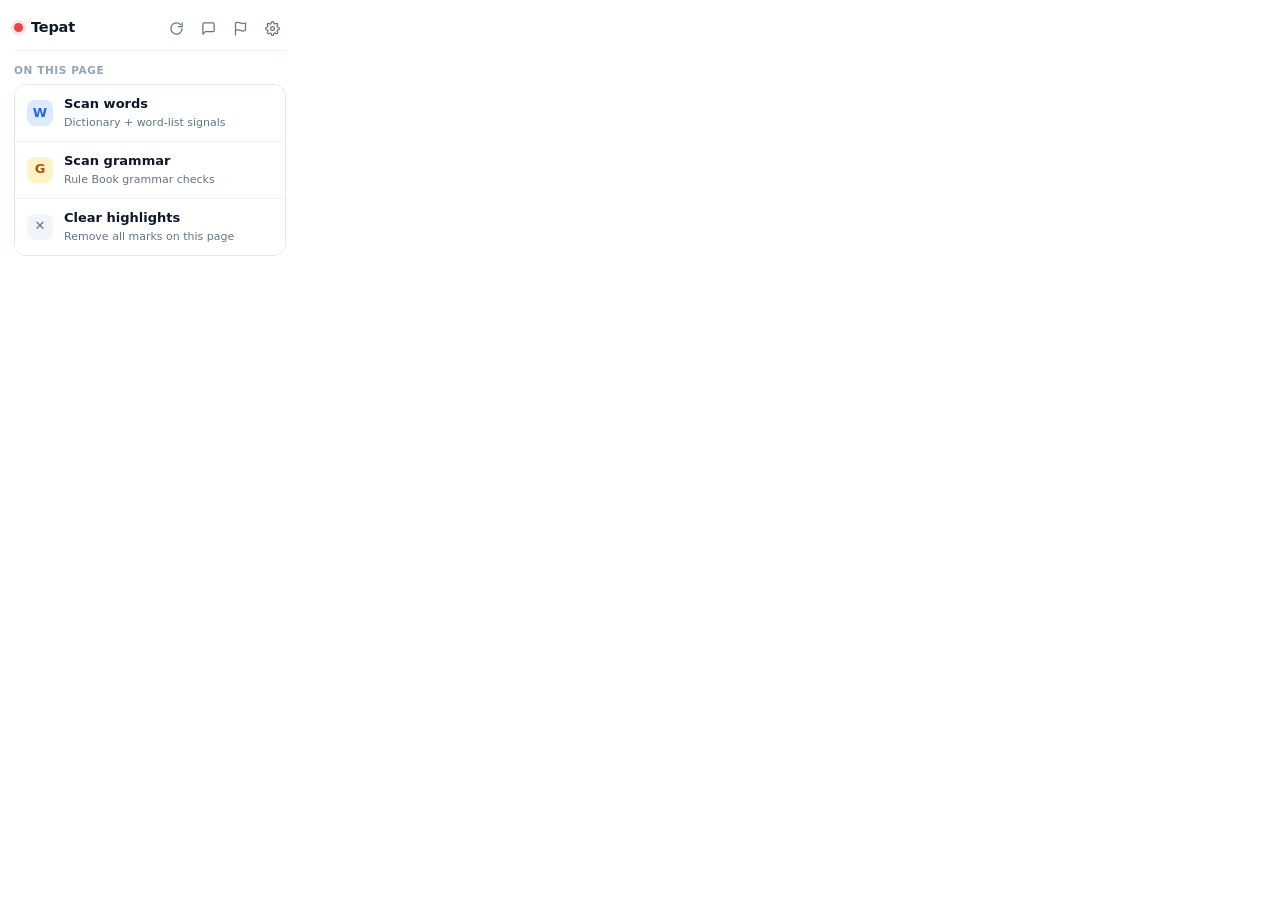
==== extension/popup.html @ 8bc84105 "Hit cards, panels and update detection reworked around what this deployment actually is. Hit-card co" ====
<!DOCTYPE html>
<html lang="en">
<head>
<meta charset="utf-8">
<style>
  * { box-sizing: border-box; }
  body {
    font: 13px/1.45 "Segoe UI", system-ui, -apple-system, sans-serif;
    width: 300px;
    margin: 0;
    padding: 14px;
    color: #1e293b;
    background: #ffffff;
    user-select: none;
  }

  .head {
    display: flex;
    justify-content: space-between;
    align-items: center;
    margin-bottom: 12px;
    padding-bottom: 8px;
    border-bottom: 1px solid #f1f5f9;
  }
  .brand { display: flex; align-items: center; gap: 8px; }
  /* server 状态就是 Tepat 左侧的点：绿 = 在跑，红 = 没跑（用户裁决 2026-10-08）*/
  .brand-dot {
    width: 9px; height: 9px; border-radius: 50%;
    background: #ef4444; box-shadow: 0 0 0 3px #fee2e2;
    transition: all .25s ease;
  }
  .brand-dot.ok { background: #22c55e; box-shadow: 0 0 0 3px #dcfce7; }
  .title {
    margin: 0; font-size: 14.5px; font-weight: 700;
    color: #0f172a; letter-spacing: -0.2px;
  }
  .head-actions { display: flex; align-items: center; gap: 4px; }
  .head-btn {
    display: flex; align-items: center; justify-content: center;
    width: 28px; height: 28px; border-radius: 8px;
    border: none; background: transparent; cursor: pointer;
    color: #64748b; transition: all .15s ease;
  }
  .head-btn:hover { background: #f1f5f9; color: #0f172a; }
  .head-btn svg { width: 15px; height: 15px; }

  /* update 按钮（用户裁决 2026-10-12）：启动时问 server 有没有新 release，
     有 → 显示在最左侧 + 脉冲动画吸引点击 → 点击打开 release 页 */
  .update-btn {
    display: none; /* 默认隐藏——只有检测到新版才出现 */
    position: relative;
    color: #2563eb;
  }
  .update-btn.show { display: flex; }
  .update-btn::after {
    content: '';
    position: absolute; inset: -3px;
    border-radius: 10px;
    background: rgba(37, 99, 235, .25);
    animation: pulse 1.6s ease-out infinite;
    pointer-events: none;
  }
  @keyframes pulse {
    0%   { transform: scale(.75); opacity: .9; }
    70%  { transform: scale(1.25); opacity: 0; }
    100% { transform: scale(1.25); opacity: 0; }
  }

  .section-label {
    font-size: 10.5px; font-weight: 700; letter-spacing: 0.6px;
    color: #94a3b8; text-transform: uppercase;
    margin: 10px 0 6px;
  }

  /* 三个 scan 动作同一个 box（用户裁决 2026-10-08）：Word/Grammar 互相独立
     ——扫一个就清掉另一个的 highlight；Clear 只做清除。 */
  .scan-box {
    border: 1px solid #e2e8f0;
    border-radius: 12px;
    overflow: hidden;
  }
  .scan-btn {
    display: flex; align-items: center; gap: 11px;
    width: 100%; padding: 10px 12px;
    border: none; background: #fff;
    color: #1e293b; cursor: pointer; text-align: left;
    font: inherit;
    transition: background .15s ease;
  }
  .scan-btn + .scan-btn { border-top: 1px solid #f1f5f9; }
  .scan-btn:hover { background: #f8fafc; }
  .scan-btn:active { background: #f1f5f9; }
  .scan-ic {
    display: flex; align-items: center; justify-content: center;
    width: 26px; height: 26px; border-radius: 8px;
    font-size: 13px; font-weight: 700; flex-shrink: 0;
  }
  .ic-word { background: #dbeafe; color: #2563eb; }
  .ic-grammar { background: #fef3c7; color: #b45309; }
  .ic-clear { background: #f1f5f9; color: #64748b; }
  .scan-label { font-size: 13px; font-weight: 600; color: #0f172a; }
  .scan-desc { font-size: 11px; color: #64748b; margin-top: 1px; }
</style>
</head>
<body>

<div class="head">
  <div class="brand">
    <span class="brand-dot" id="dot"></span>
    <h3 class="title">Tepat</h3>
  </div>
  <div class="head-actions">
    <button id="opt-update" class="head-btn update-btn" title="A new Tepat release is available">
      <svg viewBox="0 0 24 24" fill="none" stroke="currentColor" stroke-width="2" stroke-linecap="round" stroke-linejoin="round"><path d="M21 15v4a2 2 0 0 1-2 2H5a2 2 0 0 1-2-2v-4"/><polyline points="7 10 12 15 17 10"/><line x1="12" y1="15" x2="12" y2="3"/></svg>
    </button>
    <button id="opt-sync" class="head-btn" title="Fetch the latest rules & word lists from GitHub">
      <svg viewBox="0 0 24 24" fill="none" stroke="currentColor" stroke-width="2" stroke-linecap="round" stroke-linejoin="round"><path d="M21 12a9 9 0 1 1-2.64-6.36"/><polyline points="21 3 21 9 15 9"/></svg>
    </button>
    <button id="opt-open-panel" class="head-btn" title="Open the floating check panel">
      <svg viewBox="0 0 24 24" fill="none" stroke="currentColor" stroke-width="2" stroke-linecap="round" stroke-linejoin="round"><path d="M21 15a2 2 0 0 1-2 2H7l-4 4V5a2 2 0 0 1 2-2h14a2 2 0 0 1 2 2z"/></svg>
    </button>
    <button id="opt-flag" class="head-btn" title="Report a subjective issue on this page">
      <svg viewBox="0 0 24 24" fill="none" stroke="currentColor" stroke-width="2" stroke-linecap="round" stroke-linejoin="round"><path d="M4 15s1-1 4-1 5 2 8 2 4-1 4-1V3s-1 1-4 1-5-2-8-2-4 1-4 1z"/><line x1="4" y1="22" x2="4" y2="15"/></svg>
    </button>
    <button id="opt-open-dashboard" class="head-btn" title="Open the Tepat dashboard (server frontend)">
      <svg viewBox="0 0 24 24" fill="none" stroke="currentColor" stroke-width="2" stroke-linecap="round" stroke-linejoin="round"><circle cx="12" cy="12" r="3"/><path d="M19.4 15a1.65 1.65 0 0 0 .33 1.82l.06.06a2 2 0 0 1 0 2.83 2 2 0 0 1-2.83 0l-.06-.06a1.65 1.65 0 0 0-1.82-.33 1.65 1.65 0 0 0-1 1.51V21a2 2 0 0 1-2 2 2 2 0 0 1-2-2v-.09A1.65 1.65 0 0 0 9 19.4a1.65 1.65 0 0 0-1.82.33l-.06.06a2 2 0 0 1-2.83 0 2 2 0 0 1 0-2.83l.06-.06a1.65 1.65 0 0 0 .33-1.82 1.65 1.65 0 0 0-1.51-1H3a2 2 0 0 1-2-2 2 2 0 0 1 2-2h.09A1.65 1.65 0 0 0 4.6 9a1.65 1.65 0 0 0-.33-1.82l-.06-.06a2 2 0 0 1 0-2.83 2 2 0 0 1 2.83 0l.06.06a1.65 1.65 0 0 0 1.82.33H9a1.65 1.65 0 0 0 1-1.51V3a2 2 0 0 1 2-2 2 2 0 0 1 2 2v.09a1.65 1.65 0 0 0 1 1.51 1.65 1.65 0 0 0 1.82-.33l.06-.06a2 2 0 0 1 2.83 0 2 2 0 0 1 0 2.83l-.06.06a1.65 1.65 0 0 0-.33 1.82V9a1.65 1.65 0 0 0 1.51 1H21a2 2 0 0 1 2 2 2 2 0 0 1-2 2h-.09a1.65 1.65 0 0 0-1.51 1z"/></svg>
    </button>
  </div>
</div>

<div class="section-label">On this page</div>
<div class="scan-box">
  <button id="opt-scan-word" class="scan-btn" title="Highlight word-level signals (dictionary, word lists)">
    <div class="scan-ic ic-word">W</div>
    <div>
      <div class="scan-label">Scan words</div>
      <div class="scan-desc">Dictionary + word-list signals</div>
    </div>
  </button>
  <button id="opt-scan-grammar" class="scan-btn" title="Highlight grammar-rule hits">
    <div class="scan-ic ic-grammar">G</div>
    <div>
      <div class="scan-label">Scan grammar</div>
      <div class="scan-desc">Rule Book grammar checks</div>
    </div>
  </button>
  <button id="opt-clear-hl" class="scan-btn" title="Remove all highlights from this page">
    <div class="scan-ic ic-clear">✕</div>
    <div>
      <div class="scan-label">Clear highlights</div>
      <div class="scan-desc">Remove all marks on this page</div>
    </div>
  </button>
</div>

<script src="popup.js"></script>
</body>
</html>
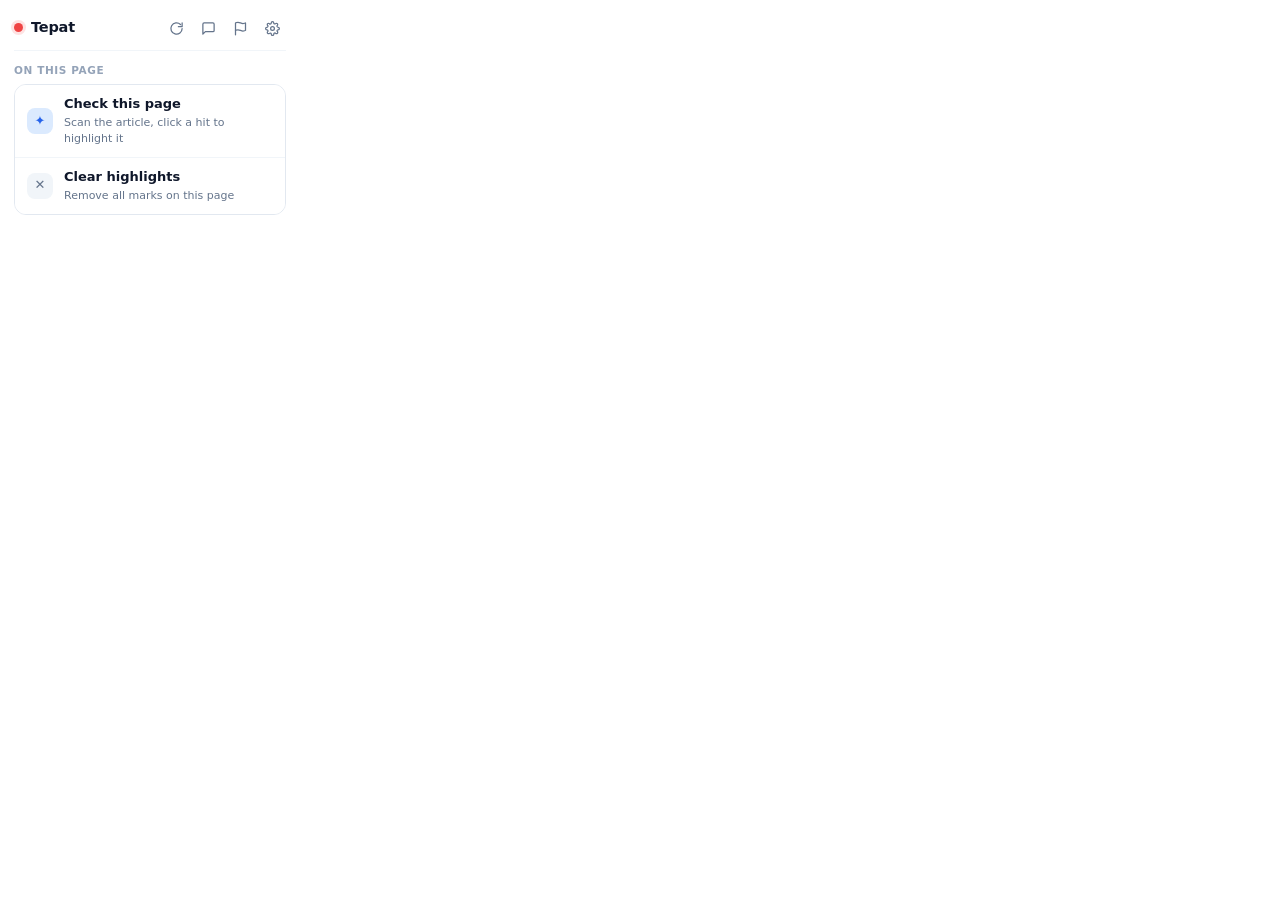
==== commit b4a82d4f: "Page checks no longer try to paint highlights over the whole page. The full-page scan mode — collect" ====
--- a/extension/popup.html
+++ b/extension/popup.html
@@ -130,18 +130,11 @@
 
 <div class="section-label">On this page</div>
 <div class="scan-box">
-  <button id="opt-scan-word" class="scan-btn" title="Highlight word-level signals (dictionary, word lists)">
-    <div class="scan-ic ic-word">W</div>
+  <button id="opt-scan-page" class="scan-btn" title="Collect the article text on this page and check it — hit cards can then be highlighted on the page by clicking them">
+    <div class="scan-ic ic-word">✦</div>
     <div>
-      <div class="scan-label">Scan words</div>
-      <div class="scan-desc">Dictionary + word-list signals</div>
-    </div>
-  </button>
-  <button id="opt-scan-grammar" class="scan-btn" title="Highlight grammar-rule hits">
-    <div class="scan-ic ic-grammar">G</div>
-    <div>
-      <div class="scan-label">Scan grammar</div>
-      <div class="scan-desc">Rule Book grammar checks</div>
+      <div class="scan-label">Check this page</div>
+      <div class="scan-desc">Scan the article, click a hit to highlight it</div>
     </div>
   </button>
   <button id="opt-clear-hl" class="scan-btn" title="Remove all highlights from this page">
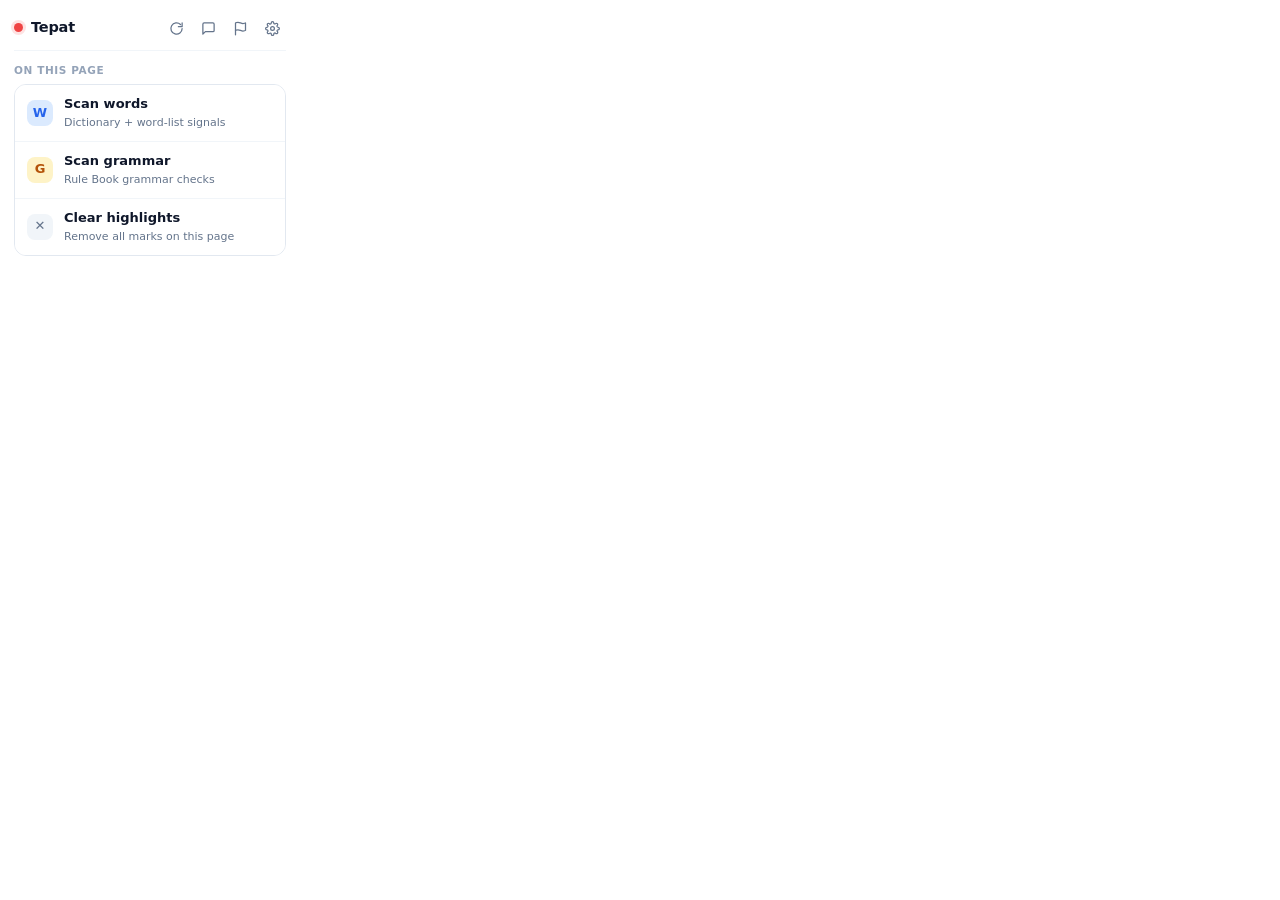
==== commit b8e56faf: "Scan words and Scan grammar are back as two buttons, now flowing through the check panel instead of " ====
--- a/extension/popup.html
+++ b/extension/popup.html
@@ -130,11 +130,18 @@
 
 <div class="section-label">On this page</div>
 <div class="scan-box">
-  <button id="opt-scan-page" class="scan-btn" title="Collect the article text on this page and check it — hit cards can then be highlighted on the page by clicking them">
-    <div class="scan-ic ic-word">✦</div>
+  <button id="opt-scan-word" class="scan-btn" title="Collect the article text and check word-level signals (dictionary, word lists)">
+    <div class="scan-ic ic-word">W</div>
     <div>
-      <div class="scan-label">Check this page</div>
-      <div class="scan-desc">Scan the article, click a hit to highlight it</div>
+      <div class="scan-label">Scan words</div>
+      <div class="scan-desc">Dictionary + word-list signals</div>
+    </div>
+  </button>
+  <button id="opt-scan-grammar" class="scan-btn" title="Collect the article text and check grammar-rule hits">
+    <div class="scan-ic ic-grammar">G</div>
+    <div>
+      <div class="scan-label">Scan grammar</div>
+      <div class="scan-desc">Rule Book grammar checks</div>
     </div>
   </button>
   <button id="opt-clear-hl" class="scan-btn" title="Remove all highlights from this page">
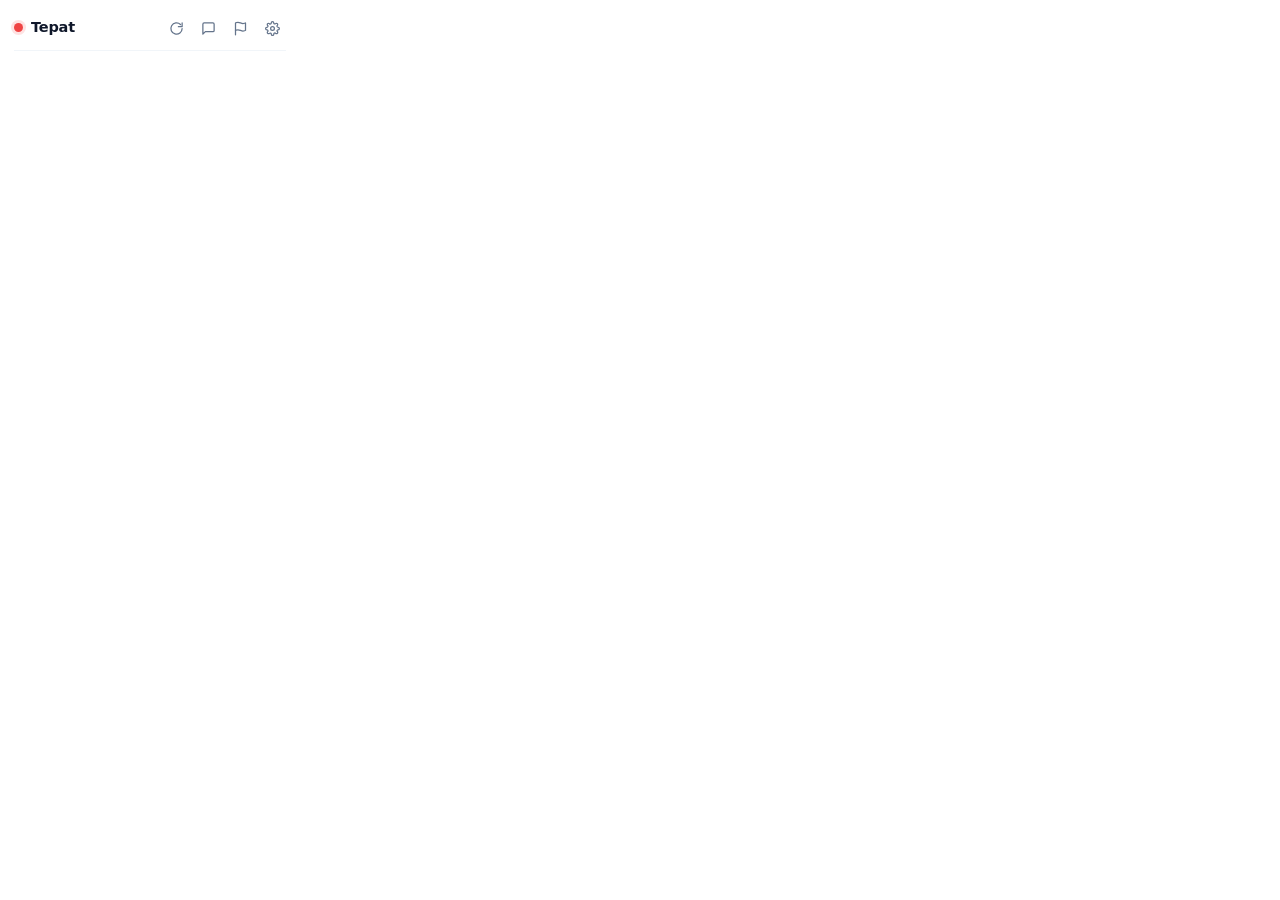
==== commit 0b3fb789: "The whole-page scan feature is cut. Collecting a page's article text and pushing it through the chec" ====
--- a/extension/popup.html
+++ b/extension/popup.html
@@ -66,40 +66,6 @@
     100% { transform: scale(1.25); opacity: 0; }
   }
 
-  .section-label {
-    font-size: 10.5px; font-weight: 700; letter-spacing: 0.6px;
-    color: #94a3b8; text-transform: uppercase;
-    margin: 10px 0 6px;
-  }
-
-  /* 三个 scan 动作同一个 box（用户裁决 2026-10-08）：Word/Grammar 互相独立
-     ——扫一个就清掉另一个的 highlight；Clear 只做清除。 */
-  .scan-box {
-    border: 1px solid #e2e8f0;
-    border-radius: 12px;
-    overflow: hidden;
-  }
-  .scan-btn {
-    display: flex; align-items: center; gap: 11px;
-    width: 100%; padding: 10px 12px;
-    border: none; background: #fff;
-    color: #1e293b; cursor: pointer; text-align: left;
-    font: inherit;
-    transition: background .15s ease;
-  }
-  .scan-btn + .scan-btn { border-top: 1px solid #f1f5f9; }
-  .scan-btn:hover { background: #f8fafc; }
-  .scan-btn:active { background: #f1f5f9; }
-  .scan-ic {
-    display: flex; align-items: center; justify-content: center;
-    width: 26px; height: 26px; border-radius: 8px;
-    font-size: 13px; font-weight: 700; flex-shrink: 0;
-  }
-  .ic-word { background: #dbeafe; color: #2563eb; }
-  .ic-grammar { background: #fef3c7; color: #b45309; }
-  .ic-clear { background: #f1f5f9; color: #64748b; }
-  .scan-label { font-size: 13px; font-weight: 600; color: #0f172a; }
-  .scan-desc { font-size: 11px; color: #64748b; margin-top: 1px; }
 </style>
 </head>
 <body>
@@ -128,31 +94,6 @@
   </div>
 </div>
 
-<div class="section-label">On this page</div>
-<div class="scan-box">
-  <button id="opt-scan-word" class="scan-btn" title="Collect the article text and check word-level signals (dictionary, word lists)">
-    <div class="scan-ic ic-word">W</div>
-    <div>
-      <div class="scan-label">Scan words</div>
-      <div class="scan-desc">Dictionary + word-list signals</div>
-    </div>
-  </button>
-  <button id="opt-scan-grammar" class="scan-btn" title="Collect the article text and check grammar-rule hits">
-    <div class="scan-ic ic-grammar">G</div>
-    <div>
-      <div class="scan-label">Scan grammar</div>
-      <div class="scan-desc">Rule Book grammar checks</div>
-    </div>
-  </button>
-  <button id="opt-clear-hl" class="scan-btn" title="Remove all highlights from this page">
-    <div class="scan-ic ic-clear">✕</div>
-    <div>
-      <div class="scan-label">Clear highlights</div>
-      <div class="scan-desc">Remove all marks on this page</div>
-    </div>
-  </button>
-</div>
-
 <script src="popup.js"></script>
 </body>
 </html>
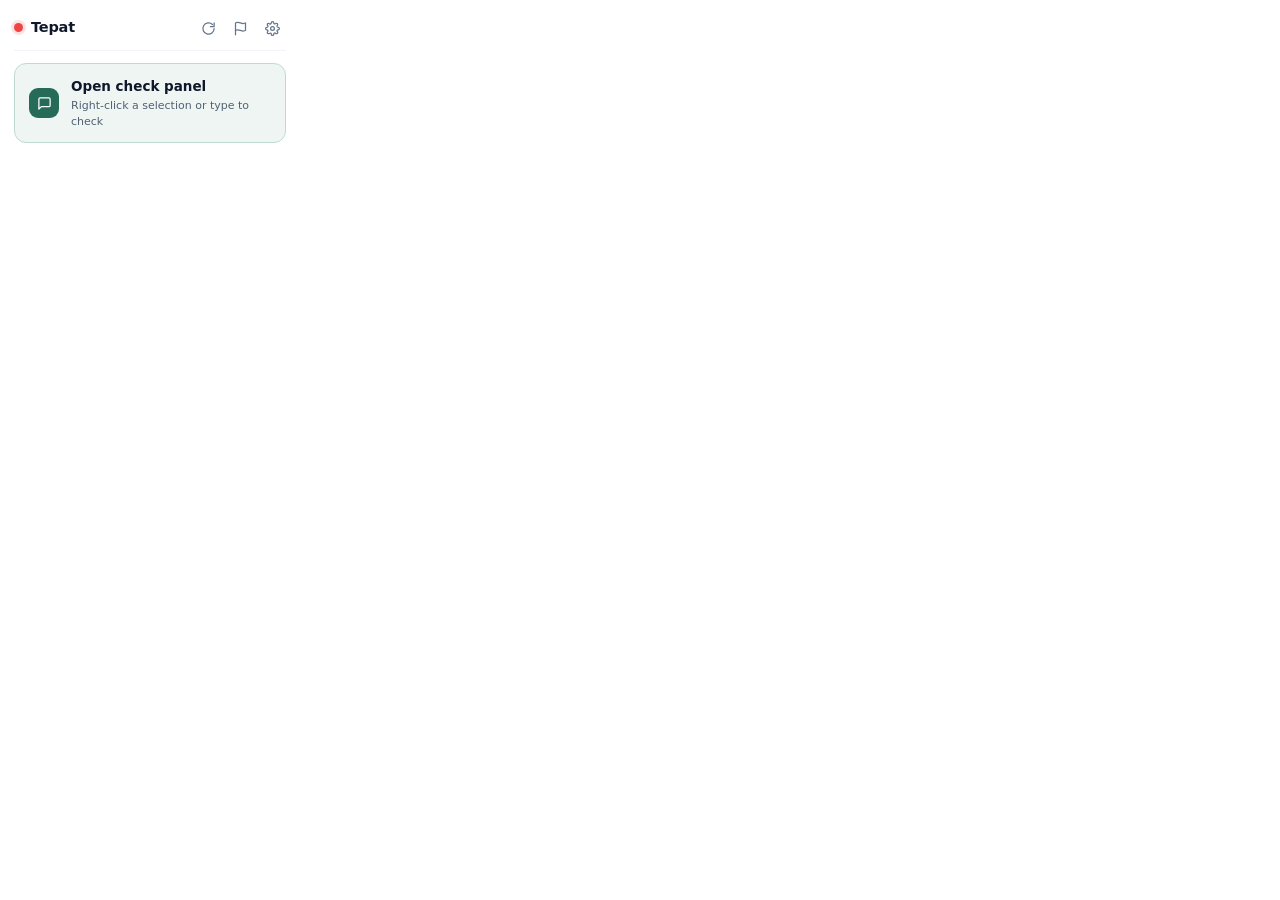
==== commit c61b8d21: "The check panel gets a proper main button. The panel-opening control moves from the small chat icon " ====
--- a/extension/popup.html
+++ b/extension/popup.html
@@ -66,6 +66,26 @@
     100% { transform: scale(1.25); opacity: 0; }
   }
 
+  /* 主 CTA：打开浮动检查面板（唯一检查入口，2026-10-12） */
+  .cta-btn {
+    display: flex; align-items: center; gap: 12px;
+    width: 100%; padding: 13px 14px;
+    border: 1px solid #bfdbd1; border-radius: 12px;
+    background: #eef5f3; color: #0f172a;
+    cursor: pointer; text-align: left; font: inherit;
+    transition: all .15s ease;
+  }
+  .cta-btn:hover { background: #e2efe9; border-color: #256b58; }
+  .cta-btn:active { background: #d6e9e1; }
+  .cta-ic {
+    display: flex; align-items: center; justify-content: center;
+    width: 30px; height: 30px; border-radius: 9px;
+    background: #256b58; color: #fff; flex-shrink: 0;
+  }
+  .cta-ic svg { width: 15px; height: 15px; }
+  .cta-label { font-size: 13.5px; font-weight: 700; }
+  .cta-desc { font-size: 11px; color: #526273; margin-top: 1px; }
+
 </style>
 </head>
 <body>
@@ -82,9 +102,6 @@
     <button id="opt-sync" class="head-btn" title="Fetch the latest rules & word lists from GitHub">
       <svg viewBox="0 0 24 24" fill="none" stroke="currentColor" stroke-width="2" stroke-linecap="round" stroke-linejoin="round"><path d="M21 12a9 9 0 1 1-2.64-6.36"/><polyline points="21 3 21 9 15 9"/></svg>
     </button>
-    <button id="opt-open-panel" class="head-btn" title="Open the floating check panel">
-      <svg viewBox="0 0 24 24" fill="none" stroke="currentColor" stroke-width="2" stroke-linecap="round" stroke-linejoin="round"><path d="M21 15a2 2 0 0 1-2 2H7l-4 4V5a2 2 0 0 1 2-2h14a2 2 0 0 1 2 2z"/></svg>
-    </button>
     <button id="opt-flag" class="head-btn" title="Report a subjective issue on this page">
       <svg viewBox="0 0 24 24" fill="none" stroke="currentColor" stroke-width="2" stroke-linecap="round" stroke-linejoin="round"><path d="M4 15s1-1 4-1 5 2 8 2 4-1 4-1V3s-1 1-4 1-5-2-8-2-4 1-4 1z"/><line x1="4" y1="22" x2="4" y2="15"/></svg>
     </button>
@@ -94,6 +111,16 @@
   </div>
 </div>
 
+<button id="opt-open-panel" class="cta-btn" title="Open the floating check panel — right-click any selection or type into it">
+  <div class="cta-ic">
+    <svg viewBox="0 0 24 24" fill="none" stroke="currentColor" stroke-width="2" stroke-linecap="round" stroke-linejoin="round"><path d="M21 15a2 2 0 0 1-2 2H7l-4 4V5a2 2 0 0 1 2-2h14a2 2 0 0 1 2 2z"/></svg>
+  </div>
+  <div>
+    <div class="cta-label">Open check panel</div>
+    <div class="cta-desc">Right-click a selection or type to check</div>
+  </div>
+</button>
+
 <script src="popup.js"></script>
 </body>
 </html>
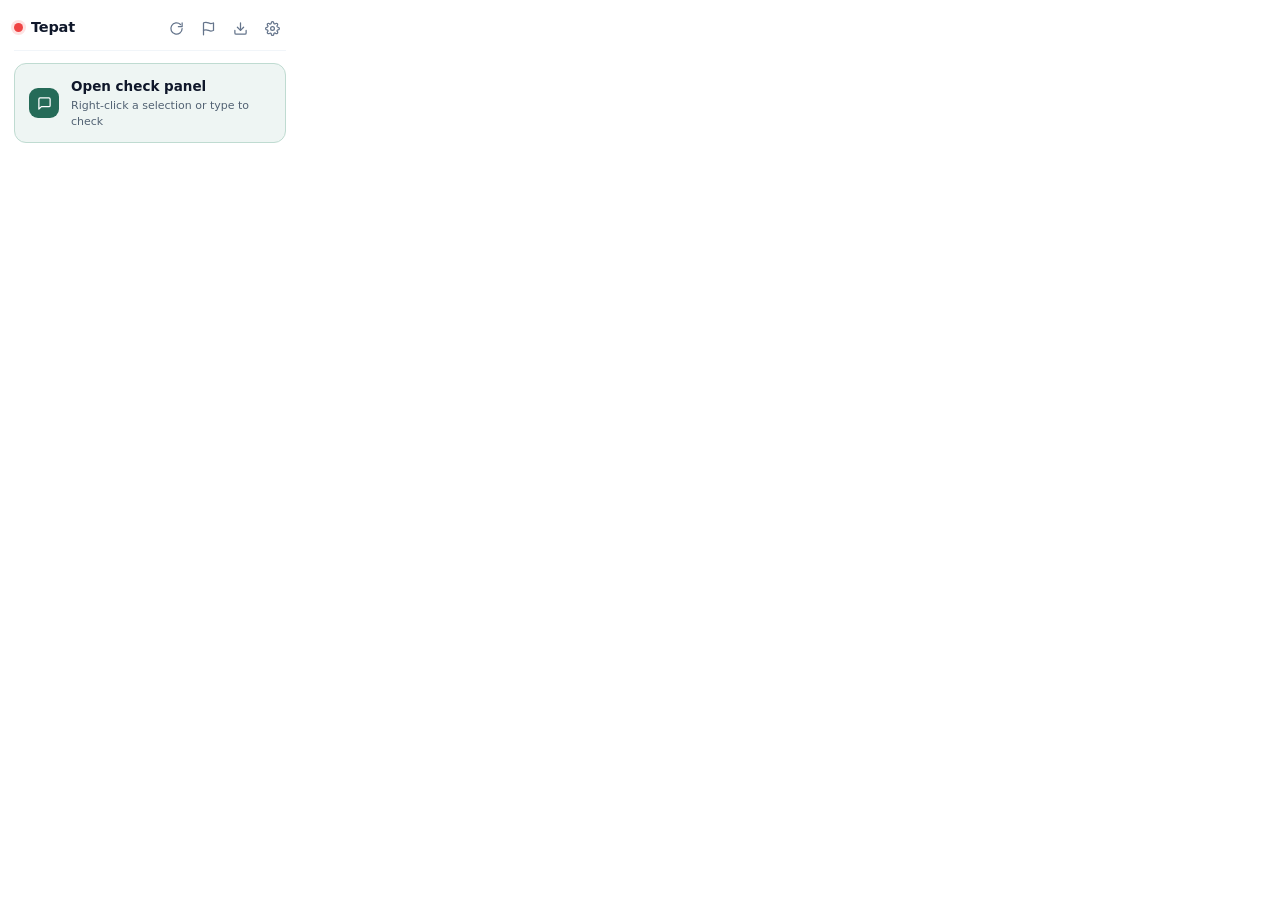
==== commit 10f26649: "Restart is one click from everywhere, and the desktop gains a launcher. Both bat launchers (start.ba" ====
--- a/extension/popup.html
+++ b/extension/popup.html
@@ -105,6 +105,9 @@
     <button id="opt-flag" class="head-btn" title="Report a subjective issue on this page">
       <svg viewBox="0 0 24 24" fill="none" stroke="currentColor" stroke-width="2" stroke-linecap="round" stroke-linejoin="round"><path d="M4 15s1-1 4-1 5 2 8 2 4-1 4-1V3s-1 1-4 1-5-2-8-2-4 1-4 1z"/><line x1="4" y1="22" x2="4" y2="15"/></svg>
     </button>
+    <button id="opt-restart" class="head-btn" title="Restart the server (applies saved .env changes)">
+      <svg viewBox="0 0 24 24" fill="none" stroke="currentColor" stroke-width="2" stroke-linecap="round" stroke-linejoin="round"><path d="M21 15v4a2 2 0 0 1-2 2H5a2 2 0 0 1-2-2v-4"/><polyline points="7 10 12 15 17 10"/><line x1="12" y1="15" x2="12" y2="3"/></svg>
+    </button>
     <button id="opt-open-dashboard" class="head-btn" title="Open the Tepat dashboard (server frontend)">
       <svg viewBox="0 0 24 24" fill="none" stroke="currentColor" stroke-width="2" stroke-linecap="round" stroke-linejoin="round"><circle cx="12" cy="12" r="3"/><path d="M19.4 15a1.65 1.65 0 0 0 .33 1.82l.06.06a2 2 0 0 1 0 2.83 2 2 0 0 1-2.83 0l-.06-.06a1.65 1.65 0 0 0-1.82-.33 1.65 1.65 0 0 0-1 1.51V21a2 2 0 0 1-2 2 2 2 0 0 1-2-2v-.09A1.65 1.65 0 0 0 9 19.4a1.65 1.65 0 0 0-1.82.33l-.06.06a2 2 0 0 1-2.83 0 2 2 0 0 1 0-2.83l.06-.06a1.65 1.65 0 0 0 .33-1.82 1.65 1.65 0 0 0-1.51-1H3a2 2 0 0 1-2-2 2 2 0 0 1 2-2h.09A1.65 1.65 0 0 0 4.6 9a1.65 1.65 0 0 0-.33-1.82l-.06-.06a2 2 0 0 1 0-2.83 2 2 0 0 1 2.83 0l.06.06a1.65 1.65 0 0 0 1.82.33H9a1.65 1.65 0 0 0 1-1.51V3a2 2 0 0 1 2-2 2 2 0 0 1 2 2v.09a1.65 1.65 0 0 0 1 1.51 1.65 1.65 0 0 0 1.82-.33l.06-.06a2 2 0 0 1 2.83 0 2 2 0 0 1 0 2.83l-.06.06a1.65 1.65 0 0 0-.33 1.82V9a1.65 1.65 0 0 0 1.51 1H21a2 2 0 0 1 2 2 2 2 0 0 1-2 2h-.09a1.65 1.65 0 0 0-1.51 1z"/></svg>
     </button>
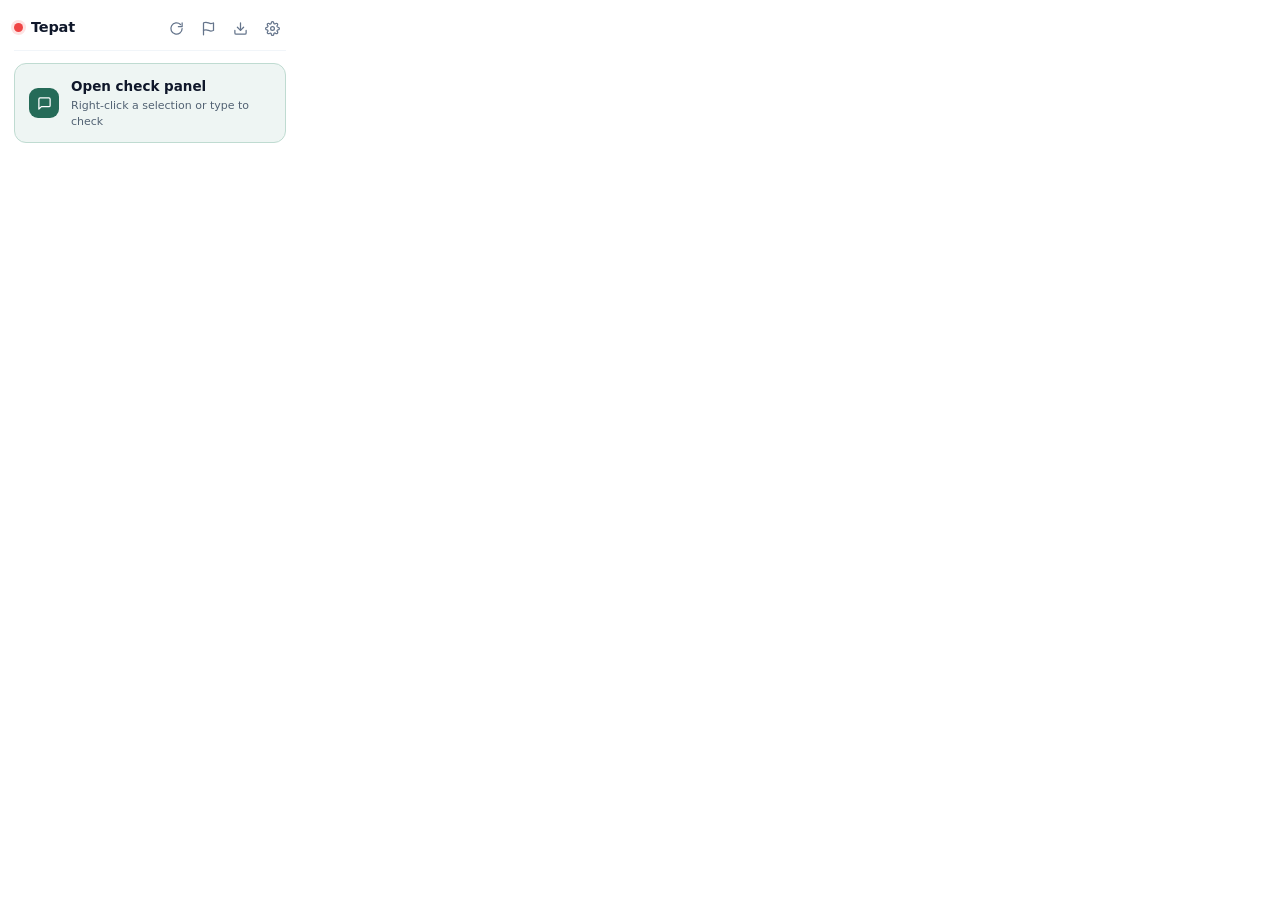
==== commit d6f5811c: "The update button stops looking like a black blob. The pulsing halo was a filled translucent circle " ====
--- a/extension/popup.html
+++ b/extension/popup.html
@@ -50,20 +50,24 @@
     display: none; /* 默认隐藏——只有检测到新版才出现 */
     position: relative;
     color: #2563eb;
+    background: #dbeafe; /* 底色让按钮成块——黑色圆点观感的根因是透明底
+                            只剩脉冲光圈；给个蓝色底块，箭头清晰浮在上面 */
   }
   .update-btn.show { display: flex; }
+  .update-btn:hover { background: #bfdbfe; }
   .update-btn::after {
     content: '';
     position: absolute; inset: -3px;
     border-radius: 10px;
-    background: rgba(37, 99, 235, .25);
+    border: 2px solid #2563eb;  /* 脉冲改成描边扩散——实心光圈在小按钮上
+                                    淹没 icon，看着就是一个黑/蓝圆 */
     animation: pulse 1.6s ease-out infinite;
     pointer-events: none;
   }
   @keyframes pulse {
-    0%   { transform: scale(.75); opacity: .9; }
-    70%  { transform: scale(1.25); opacity: 0; }
-    100% { transform: scale(1.25); opacity: 0; }
+    0%   { transform: scale(.75); opacity: 1; }
+    70%  { transform: scale(1.4); opacity: 0; }
+    100% { transform: scale(1.4); opacity: 0; }
   }
 
   /* 主 CTA：打开浮动检查面板（唯一检查入口，2026-10-12） */
@@ -97,7 +101,7 @@
   </div>
   <div class="head-actions">
     <button id="opt-update" class="head-btn update-btn" title="A new Tepat release is available">
-      <svg viewBox="0 0 24 24" fill="none" stroke="currentColor" stroke-width="2" stroke-linecap="round" stroke-linejoin="round"><path d="M21 15v4a2 2 0 0 1-2 2H5a2 2 0 0 1-2-2v-4"/><polyline points="7 10 12 15 17 10"/><line x1="12" y1="15" x2="12" y2="3"/></svg>
+      <svg viewBox="0 0 24 24" width="16" height="16" fill="none" stroke="currentColor" stroke-width="2.4" stroke-linecap="round" stroke-linejoin="round"><path d="M12 3v12"/><path d="m7 10 5 5 5-5"/><path d="M5 21h14"/></svg>
     </button>
     <button id="opt-sync" class="head-btn" title="Fetch the latest rules & word lists from GitHub">
       <svg viewBox="0 0 24 24" fill="none" stroke="currentColor" stroke-width="2" stroke-linecap="round" stroke-linejoin="round"><path d="M21 12a9 9 0 1 1-2.64-6.36"/><polyline points="21 3 21 9 15 9"/></svg>
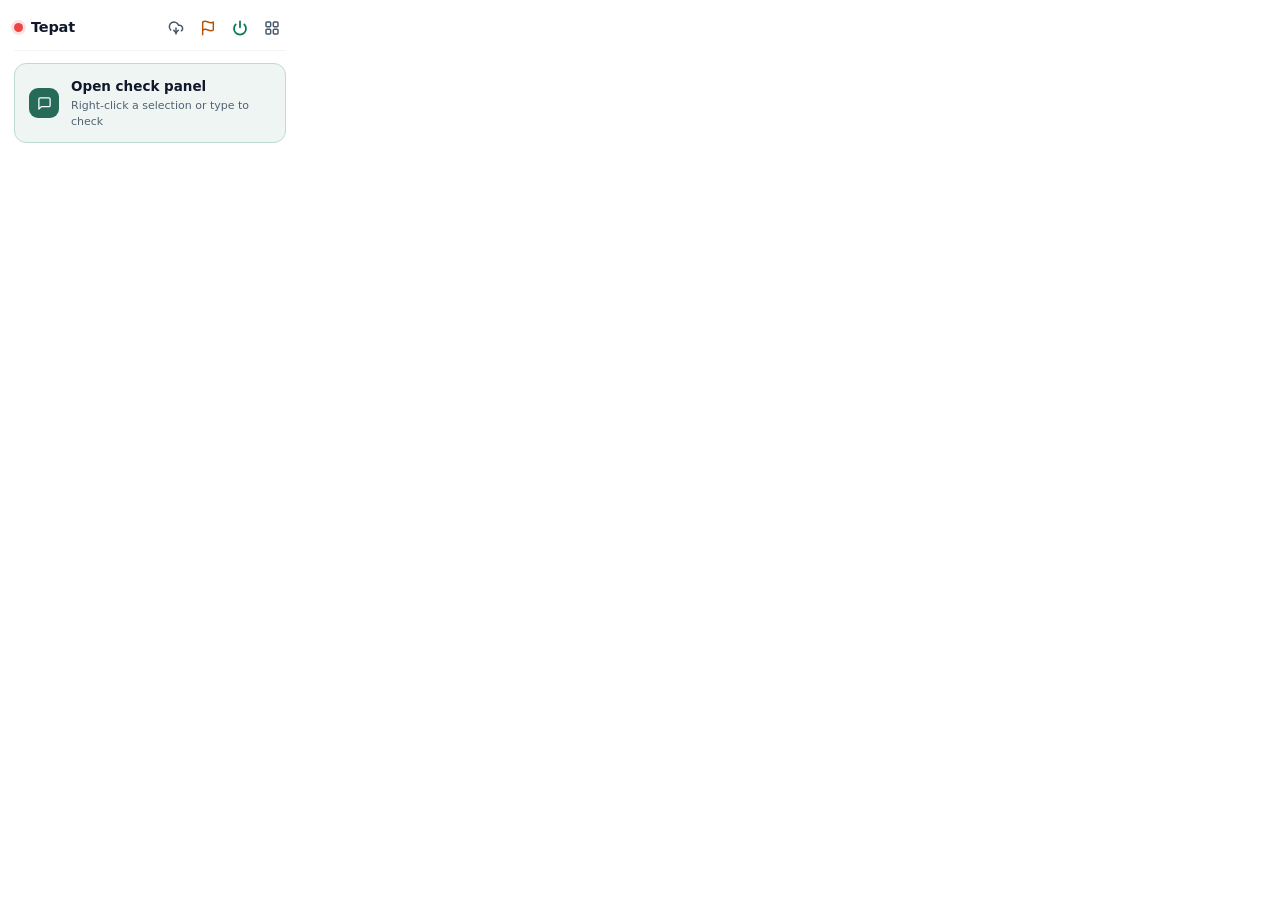
==== commit 375f3218: "The icon saga ends with the icons never having been visible at all. The global aside button rule was" ====
--- a/extension/popup.html
+++ b/extension/popup.html
@@ -41,34 +41,40 @@
     border: none; background: transparent; cursor: pointer;
     color: #64748b; transition: all .15s ease;
   }
-  .head-btn:hover { background: #f1f5f9; color: #0f172a; }
-  .head-btn svg { width: 15px; height: 15px; }
+  .head-btn svg { width: 16px; height: 16px; }
 
-  /* update 按钮（用户裁决 2026-10-12）：启动时问 server 有没有新 release，
-     有 → 显示在最左侧 + 脉冲动画吸引点击 → 点击打开 release 页 */
+  /* 每颗按钮一个语义色 + 非圆形 glyph（用户裁决 2026-10-14：环状/圆形
+     glyph —— 旋转箭头、齿轮、脉冲光圈 —— 在 28px 里全糊成同一个圆圈）*/
+  .btn-sync { color: #475569; }
+  .btn-sync:hover { background: #e2e8f0; color: #1e293b; }
+  .btn-flag { color: #b45309; }
+  .btn-flag:hover { background: #fef3c7; color: #92400e; }
+  .btn-restart { color: #047857; }
+  .btn-restart:hover { background: #d1fae5; color: #065f46; }
+  .btn-dash { color: #475569; }
+  .btn-dash:hover { background: #e2e8f0; color: #1e293b; }
+
+  /* update 按钮：不玩 icon+光圈（脉冲环在小按钮上就是"一个圆"）——
+     直接蓝色药丸：白箭头 + Update 字样，加一圈柔和呼吸光晕引人点 */
   .update-btn {
     display: none; /* 默认隐藏——只有检测到新版才出现 */
-    position: relative;
-    color: #2563eb;
-    background: #dbeafe; /* 底色让按钮成块——黑色圆点观感的根因是透明底
-                            只剩脉冲光圈；给个蓝色底块，箭头清晰浮在上面 */
+    width: auto; height: 24px;
+    padding: 0 10px 0 9px; gap: 5px;
+    border-radius: 12px;
+    background: #2563eb; color: #fff;
+    font-size: 11px; font-weight: 700;
   }
-  .update-btn.show { display: flex; }
-  .update-btn:hover { background: #bfdbfe; }
-  .update-btn::after {
-    content: '';
-    position: absolute; inset: -3px;
-    border-radius: 10px;
-    border: 2px solid #2563eb;  /* 脉冲改成描边扩散——实心光圈在小按钮上
-                                    淹没 icon，看着就是一个黑/蓝圆 */
-    animation: pulse 1.6s ease-out infinite;
-    pointer-events: none;
+  .update-btn.show { display: flex; animation: upd-glow 2s ease-in-out infinite; }
+  .update-btn:hover { background: #1d4ed8; color: #fff; }
+  .update-btn svg { width: 13px; height: 13px; }
+  @keyframes upd-glow {
+    0%, 100% { box-shadow: 0 0 0 0 rgba(37, 99, 235, .4); }
+    50%      { box-shadow: 0 0 0 5px rgba(37, 99, 235, 0); }
   }
-  @keyframes pulse {
-    0%   { transform: scale(.75); opacity: 1; }
-    70%  { transform: scale(1.4); opacity: 0; }
-    100% { transform: scale(1.4); opacity: 0; }
-  }
+
+  /* sync 点击反馈：云朵里的箭头往下弹一下（云旋转没意义）*/
+  .head-btn.syncing svg { animation: sync-bounce .7s ease; }
+  @keyframes sync-bounce { 0%, 100% { transform: translateY(0); } 50% { transform: translateY(3px); } }
 
   /* 主 CTA：打开浮动检查面板（唯一检查入口，2026-10-12） */
   .cta-btn {
@@ -101,19 +107,20 @@
   </div>
   <div class="head-actions">
     <button id="opt-update" class="head-btn update-btn" title="A new Tepat release is available">
-      <svg viewBox="0 0 24 24" width="16" height="16" fill="none" stroke="currentColor" stroke-width="2.4" stroke-linecap="round" stroke-linejoin="round"><path d="M12 3v12"/><path d="m7 10 5 5 5-5"/><path d="M5 21h14"/></svg>
+      <svg viewBox="0 0 24 24" fill="none" stroke="currentColor" stroke-width="3" stroke-linecap="round" stroke-linejoin="round"><path d="M12 3v12"/><path d="m7 10 5 5 5-5"/><path d="M5 21h14"/></svg>
+      Update
     </button>
-    <button id="opt-sync" class="head-btn" title="Fetch the latest rules & word lists from GitHub">
-      <svg viewBox="0 0 24 24" fill="none" stroke="currentColor" stroke-width="2" stroke-linecap="round" stroke-linejoin="round"><path d="M21 12a9 9 0 1 1-2.64-6.36"/><polyline points="21 3 21 9 15 9"/></svg>
+    <button id="opt-sync" class="head-btn btn-sync" title="Fetch the latest rules & word lists from GitHub">
+      <svg viewBox="0 0 24 24" fill="none" stroke="currentColor" stroke-width="2.2" stroke-linecap="round" stroke-linejoin="round"><path d="M4 14.9A7 7 0 1 1 15.7 8h1.8a4.5 4.5 0 0 1 2.5 8.2"/><path d="M12 12v9"/><path d="m8.5 15.5 3.5 3.5 3.5-3.5"/></svg>
     </button>
-    <button id="opt-flag" class="head-btn" title="Report a subjective issue on this page">
-      <svg viewBox="0 0 24 24" fill="none" stroke="currentColor" stroke-width="2" stroke-linecap="round" stroke-linejoin="round"><path d="M4 15s1-1 4-1 5 2 8 2 4-1 4-1V3s-1 1-4 1-5-2-8-2-4 1-4 1z"/><line x1="4" y1="22" x2="4" y2="15"/></svg>
+    <button id="opt-flag" class="head-btn btn-flag" title="Report a subjective issue on this page">
+      <svg viewBox="0 0 24 24" fill="none" stroke="currentColor" stroke-width="2.2" stroke-linecap="round" stroke-linejoin="round"><path d="M4 15s1-1 4-1 5 2 8 2 4-1 4-1V3s-1 1-4 1-5-2-8-2-4 1-4 1z"/><line x1="4" y1="22" x2="4" y2="15"/></svg>
     </button>
-    <button id="opt-restart" class="head-btn" title="Restart the server (applies saved .env changes)">
-      <svg viewBox="0 0 24 24" fill="none" stroke="currentColor" stroke-width="2" stroke-linecap="round" stroke-linejoin="round"><path d="M21 15v4a2 2 0 0 1-2 2H5a2 2 0 0 1-2-2v-4"/><polyline points="7 10 12 15 17 10"/><line x1="12" y1="15" x2="12" y2="3"/></svg>
+    <button id="opt-restart" class="head-btn btn-restart" title="Restart the server (applies saved .env changes)">
+      <svg viewBox="0 0 24 24" fill="none" stroke="currentColor" stroke-width="2.6" stroke-linecap="round"><path d="M12 2v9"/><path d="M18.4 6.6a9 9 0 1 1-12.8 0"/></svg>
     </button>
-    <button id="opt-open-dashboard" class="head-btn" title="Open the Tepat dashboard (server frontend)">
-      <svg viewBox="0 0 24 24" fill="none" stroke="currentColor" stroke-width="2" stroke-linecap="round" stroke-linejoin="round"><circle cx="12" cy="12" r="3"/><path d="M19.4 15a1.65 1.65 0 0 0 .33 1.82l.06.06a2 2 0 0 1 0 2.83 2 2 0 0 1-2.83 0l-.06-.06a1.65 1.65 0 0 0-1.82-.33 1.65 1.65 0 0 0-1 1.51V21a2 2 0 0 1-2 2 2 2 0 0 1-2-2v-.09A1.65 1.65 0 0 0 9 19.4a1.65 1.65 0 0 0-1.82.33l-.06.06a2 2 0 0 1-2.83 0 2 2 0 0 1 0-2.83l.06-.06a1.65 1.65 0 0 0 .33-1.82 1.65 1.65 0 0 0-1.51-1H3a2 2 0 0 1-2-2 2 2 0 0 1 2-2h.09A1.65 1.65 0 0 0 4.6 9a1.65 1.65 0 0 0-.33-1.82l-.06-.06a2 2 0 0 1 0-2.83 2 2 0 0 1 2.83 0l.06.06a1.65 1.65 0 0 0 1.82.33H9a1.65 1.65 0 0 0 1-1.51V3a2 2 0 0 1 2-2 2 2 0 0 1 2 2v.09a1.65 1.65 0 0 0 1 1.51 1.65 1.65 0 0 0 1.82-.33l.06-.06a2 2 0 0 1 2.83 0 2 2 0 0 1 0 2.83l-.06.06a1.65 1.65 0 0 0-.33 1.82V9a1.65 1.65 0 0 0 1.51 1H21a2 2 0 0 1 2 2 2 2 0 0 1-2 2h-.09a1.65 1.65 0 0 0-1.51 1z"/></svg>
+    <button id="opt-open-dashboard" class="head-btn btn-dash" title="Open the Tepat dashboard (server frontend)">
+      <svg viewBox="0 0 24 24" fill="none" stroke="currentColor" stroke-width="2.2" stroke-linejoin="round"><rect x="3" y="3" width="7" height="7" rx="1.5"/><rect x="14" y="3" width="7" height="7" rx="1.5"/><rect x="14" y="14" width="7" height="7" rx="1.5"/><rect x="3" y="14" width="7" height="7" rx="1.5"/></svg>
     </button>
   </div>
 </div>
